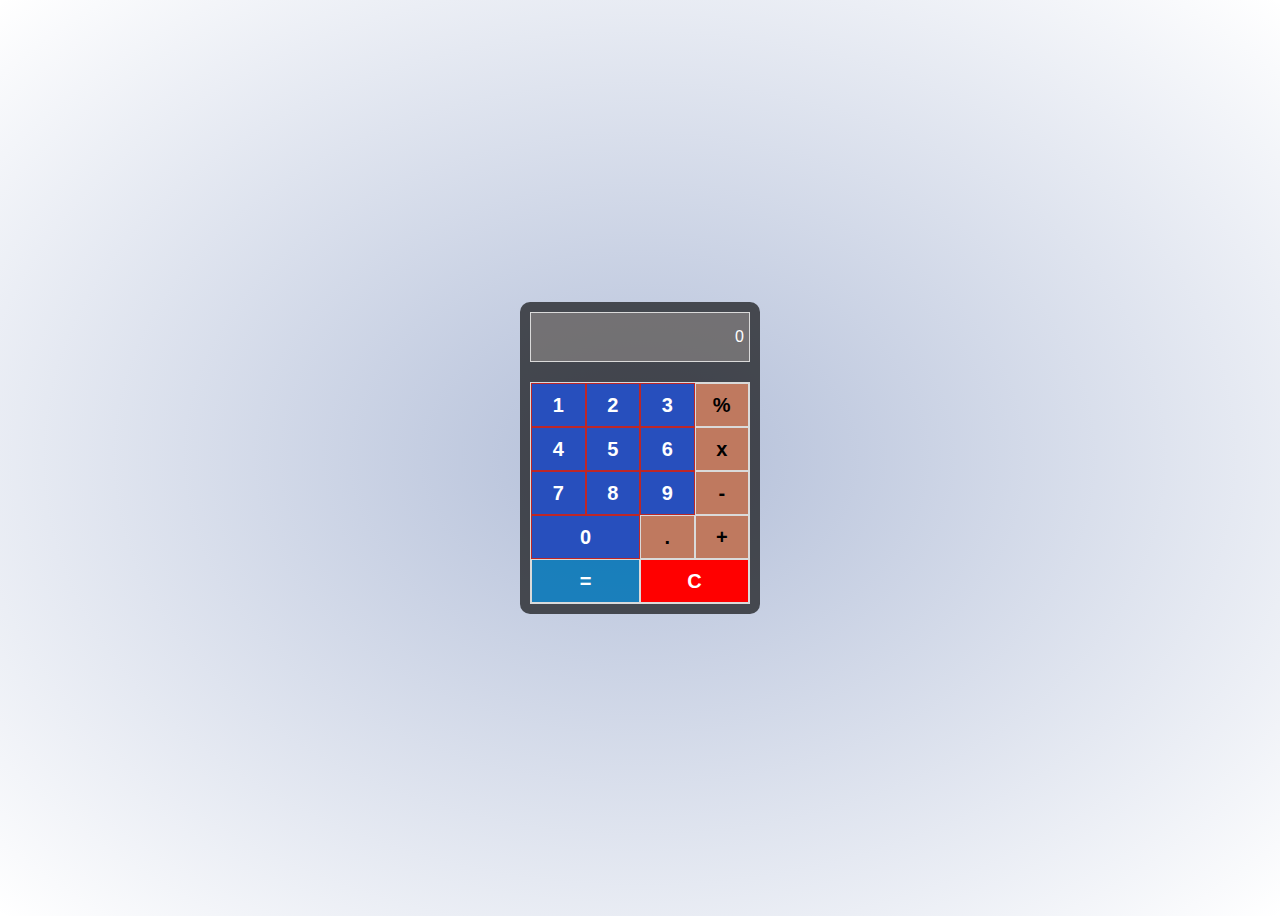
==== JS/index.html @ 4e8dcfcf "calculator-test" ====
<!DOCTYPE html>
<html lang="en">
<head>
    <link rel="stylesheet" href="css/style.css">
    <meta charset="UTF-8">
    <title>Калькулятор</title>



</head>
<body>


<div class="calc" id="calc">
    <div class="out" id="out">
        <input type="text" class="tablo" id="talo" readonly value="0" >
    </div>
    <div class="calc__menu">
        <div class="calc__row">
            <button class="btn" id="1">1</button>
            <button class="btn" id="2">2</button>
            <button class="btn" id="3">3</button>
            <button class="btn_op" id="divideBtn">%</button>
        </div>
        <div class="calc__row">
            <button class="btn" id="4">4</button>
            <button class="btn" id="5">5</button>
            <button class="btn" id="6">6</button>
            <button class="btn_op" id="multiplyBtn">x</button>
        </div>
        <div class="calc__row">
            <button class="btn" id="7">7</button>
            <button class="btn" id="8">8</button>
            <button class="btn" id="9">9</button>
            <button class="btn_op" id="minusBtn">-</button>
        </div>
        <div class="calc__row">
            <button class="bigbutton btn" id="0">0</button>
            <button class="btn1" id="dub">.</button>
            <button class="btn_op" id="plusBtn">+</button>
        </div>
        <div class="calc__row">
            <button class="bigbuttonend" id="equally">=</button>
            <button class="bigbuttonend" id="del">C</button>
        </div>
    </div>
</div>
    <script src="js/main.js"> </script>
    <script src="test/test.js"> </script>
</body>
</html>
---- JS/css/style.css ----
body {
    height: 100vh;
    display: flex;
    justify-content: center;
    align-items: center;
    background: radial-gradient(#23459059, transparent);
    -moz-user-select: none;
    -ms-user-select: none;
    -o-user-select: none;
    -webkit-user-select: none
}

.calc {
    width: 220px;
    min-height: 280px;
    background: #000000a6;
    border-radius: 10px;
    padding: 10px
}

#talo,
#talo input {
    width: 100%;
    box-sizing: border-box;
    border: none;
    text-align: right;
    height: 50px
}

#calc__clear:hover {
    background: red
}
.btn_op{
    width:25%;
}
button {
    outline: 0
}
#talo {
    border: 1px solid #dadada;
    padding-right: 5px;
    cursor: not-allowed;
    background: #908a8a9e;
    color: #fff;
    font-size: 16px;
    overflow: hidden
}

#talo:focus {
    outline: 0
}

.calc__menu {
    margin-top: 20px;
    border: 1px solid #dadada
}

.calc__row {
    display: flex;
    justify-content: center;
    align-content: space-between
}

.calc__row .btn {
    cursor: pointer;
    width: 25%;
    height: 44px;
    color: #fff;
    background: #274fbd;
    border: 1px solid #bd2727;
    transition: .3s;
    font-weight: 700;
    font-size: 20px
}

.btn_op {
    background: #bf795f;
    cursor:pointer;
    border: 1px solid #dadada;
    transition: .3s;
    font-weight: 700;
    font-size: 20px
}
#dub{
    width:25%;
    background: #bf795f;
    cursor:pointer;
    border: 1px solid #dadada;
    transition: .3s;
    font-weight: 700;
    font-size: 20px
}
.btn_op:hover ,#dub:hover{
    background: #ffa704;
}

.calc__row .btn:hover , .calc__menu .calc__row:last-child .bigbuttonend:first-child:hover{
    background: #00a1ffe0;
}

.calc__menu .calc__row:last-child .bigbuttonend:first-child ,.calc__menu .calc__row:last-child .bigbuttonend:last-child{
    width: 50%;
    cursor:pointer;
    border: 1px solid #dadada;
    transition: .3s;
    font-weight: 700;
    font-size: 20px;
    height: 44px;
    color: #fff;
}
.calc__menu .calc__row:last-child .bigbuttonend:first-child{
    background: #00a1ff9e;
}
.calc__menu .calc__row:last-child .bigbuttonend:last-child{

}
.calc__menu .calc__row:nth-child(4) .btn:first-child{
width:50%;
}

.calc__output {
    position: relative;
    transition: .2s;
    padding-top: 0
}

.calc__output #output__input-memory {
    position: absolute;
    background: 0 0;
    border: none;
    color: #ababab;
    left: 0;
    top: 4px;
    height: 18px;
    font-size: 12px;
    transition: .3s
}

.calc__output #output__input.active {
    padding-top: 18px;
    transition: .1s
}
#del{
    background:#ff0000;
}
#del:hover{
     background:#bd2727;
 }
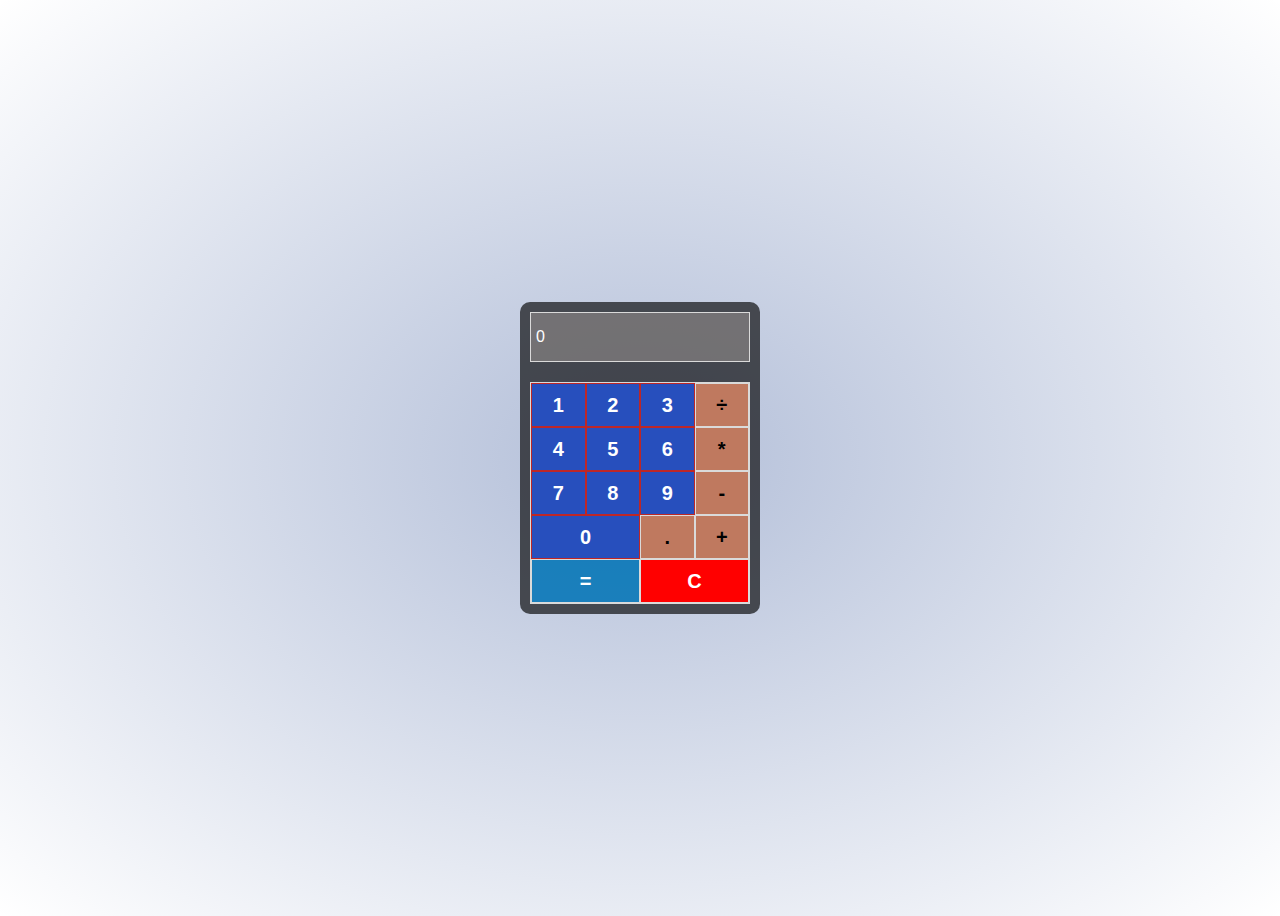
==== commit 3793c9f1: "Corrections after bug reports." ====
--- a/JS/index.html
+++ b/JS/index.html
@@ -13,20 +13,20 @@
 
 <div class="calc" id="calc">
     <div class="out" id="out">
-        <input type="text" class="tablo" id="talo" readonly value="0" >
+        <input type="text" class="tablo" id="tablo" readonly value="0" >
     </div>
     <div class="calc__menu">
         <div class="calc__row">
             <button class="btn" id="1">1</button>
             <button class="btn" id="2">2</button>
             <button class="btn" id="3">3</button>
-            <button class="btn_op" id="divideBtn">%</button>
+            <button class="btn_op" id="divideBtn">&divide;</button>
         </div>
         <div class="calc__row">
             <button class="btn" id="4">4</button>
             <button class="btn" id="5">5</button>
             <button class="btn" id="6">6</button>
-            <button class="btn_op" id="multiplyBtn">x</button>
+            <button class="btn_op" id="multiplyBtn">*</button>
         </div>
         <div class="calc__row">
             <button class="btn" id="7">7</button>
--- a/JS/css/style.css
+++ b/JS/css/style.css
@@ -18,12 +18,12 @@
     padding: 10px
 }
 
-#talo,
-#talo input {
+#tablo,
+#tablo input {
     width: 100%;
     box-sizing: border-box;
     border: none;
-    text-align: right;
+    text-align: left;
     height: 50px
 }
 
@@ -36,9 +36,9 @@
 button {
     outline: 0
 }
-#talo {
+#tablo {
     border: 1px solid #dadada;
-    padding-right: 5px;
+    padding-left: 5px;
     cursor: not-allowed;
     background: #908a8a9e;
     color: #fff;
@@ -46,7 +46,7 @@
     overflow: hidden
 }
 
-#talo:focus {
+#tablo:focus {
     outline: 0
 }
 
